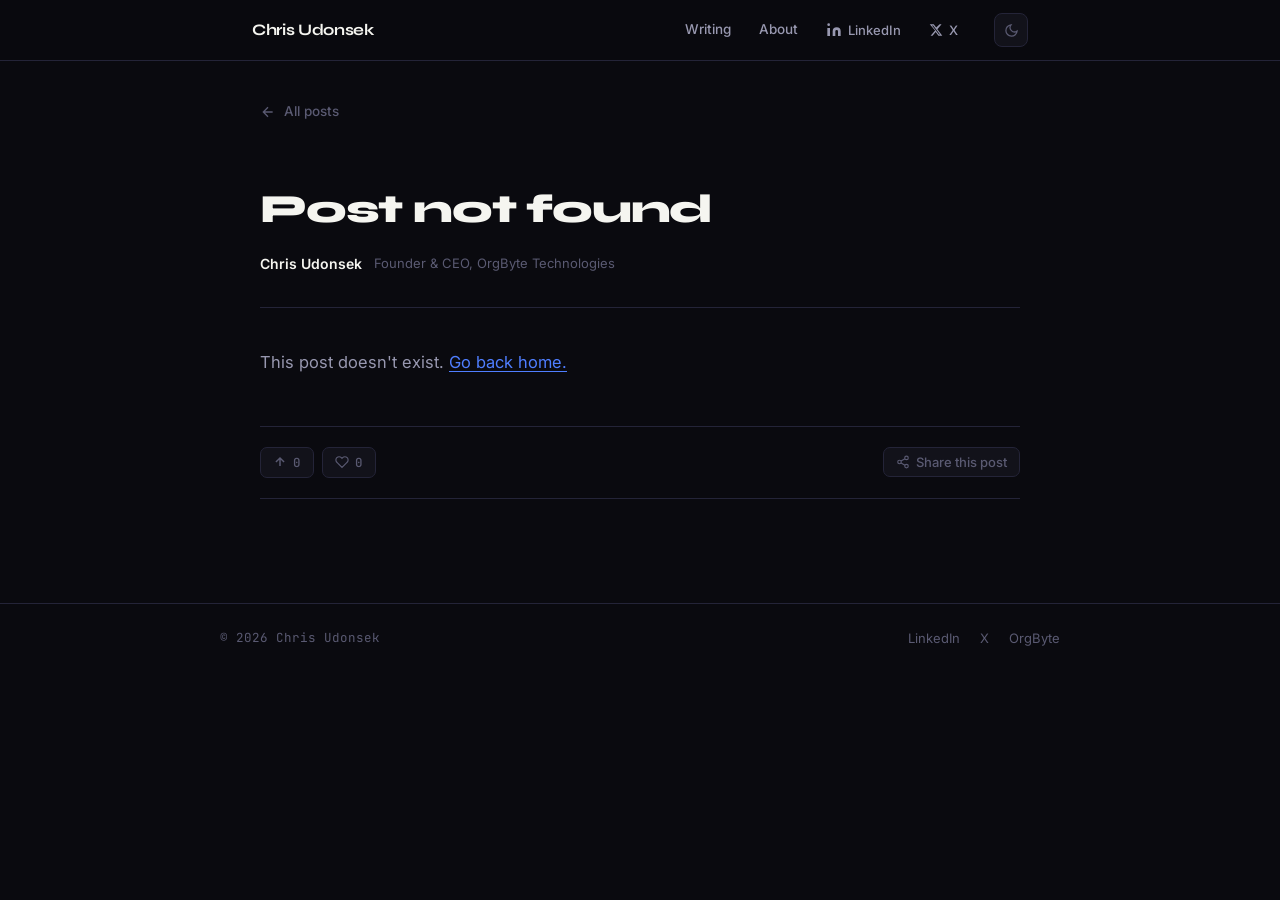
==== post.html @ 22ccaafe "Initial site upload" ====
<!DOCTYPE html>
<html lang="en">
<head>
  <meta charset="UTF-8" />
  <meta name="viewport" content="width=device-width, initial-scale=1.0" />
  <title id="pageTitle">Post — Chris Udonsek</title>
  <meta name="description" id="metaDesc" content="Writing by Chris Udonsek, Founder & CEO of OrgByte Technologies." />
  <meta property="og:url" id="ogUrl" content="https://chrisudonsek.com" />
  <meta property="og:type" content="article" />
  <meta name="twitter:card" content="summary_large_image" />
  <meta name="twitter:site" content="@chrisudonsek" />
  <link rel="preconnect" href="https://fonts.googleapis.com" />
  <link rel="preconnect" href="https://fonts.gstatic.com" crossorigin />
  <link href="https://fonts.googleapis.com/css2?family=Syne:wght@400;600;700;800&family=Inter:wght@300;400;500;600&family=JetBrains+Mono:wght@400;500&display=swap" rel="stylesheet" />
  <link rel="stylesheet" href="css/style.css" />
  <link rel="stylesheet" href="css/post.css" />
</head>
<body>

  <!-- HEADER -->
  <header class="site-header">
    <div class="header-inner">
      <a href="/" class="wordmark">Chris Udonsek</a>
      <nav class="main-nav">
        <a href="/#writing" class="nav-link">Writing</a>
        <a href="/#about" class="nav-link">About</a>
        <a href="https://linkedin.com/in/chrisudonsek" target="_blank" rel="noopener" class="nav-link nav-social">
          <svg width="16" height="16" viewBox="0 0 24 24" fill="currentColor"><path d="M16 8a6 6 0 0 1 6 6v7h-4v-7a2 2 0 0 0-2-2 2 2 0 0 0-2 2v7h-4v-7a6 6 0 0 1 6-6z"/><rect x="2" y="9" width="4" height="12"/><circle cx="4" cy="4" r="2"/></svg>
          LinkedIn
        </a>
        <a href="https://x.com/chrisudonsek" target="_blank" rel="noopener" class="nav-link nav-social">
          <svg width="14" height="14" viewBox="0 0 24 24" fill="currentColor"><path d="M18.244 2.25h3.308l-7.227 8.26 8.502 11.24H16.17l-4.714-6.231-5.401 6.231H2.746l7.73-8.835L1.254 2.25H8.08l4.253 5.622zm-1.161 17.52h1.833L7.084 4.126H5.117z"/></svg>
          X
        </a>
      </nav>
      <button class="theme-toggle" id="themeToggle" onclick="toggleTheme()" aria-label="Toggle night mode" title="Toggle night mode">
        <svg class="icon-moon" width="15" height="15" viewBox="0 0 24 24" fill="none" stroke="currentColor" stroke-width="2"><path d="M21 12.79A9 9 0 1 1 11.21 3 7 7 0 0 0 21 12.79z"/></svg>
        <svg class="icon-sun" width="15" height="15" viewBox="0 0 24 24" fill="none" stroke="currentColor" stroke-width="2"><circle cx="12" cy="12" r="5"/><line x1="12" y1="1" x2="12" y2="3"/><line x1="12" y1="21" x2="12" y2="23"/><line x1="4.22" y1="4.22" x2="5.64" y2="5.64"/><line x1="18.36" y1="18.36" x2="19.78" y2="19.78"/><line x1="1" y1="12" x2="3" y2="12"/><line x1="21" y1="12" x2="23" y2="12"/><line x1="4.22" y1="19.78" x2="5.64" y2="18.36"/><line x1="18.36" y1="5.64" x2="19.78" y2="4.22"/></svg>
      </button>
      <button class="menu-toggle" aria-label="Toggle menu" onclick="toggleMenu()">
        <span></span><span></span><span></span>
      </button>
    </div>
  </header>

  <div class="mobile-nav" id="mobileNav">
    <a href="/#writing" onclick="toggleMenu()">Writing</a>
    <a href="/#about" onclick="toggleMenu()">About</a>
    <a href="https://linkedin.com/in/chrisudonsek" target="_blank" rel="noopener">LinkedIn</a>
    <a href="https://x.com/chrisudonsek" target="_blank" rel="noopener">X (Twitter)</a>
  </div>

  <!-- POST CONTENT -->
  <article class="post-page" id="postPage">
    <div class="post-page-inner">

      <!-- Back link -->
      <a href="/" class="back-link">
        <svg width="16" height="16" viewBox="0 0 24 24" fill="none" stroke="currentColor" stroke-width="2"><path d="M19 12H5M12 5l-7 7 7 7"/></svg>
        All posts
      </a>

      <!-- Post header -->
      <header class="post-page-header">
        <div class="post-meta">
          <span class="post-type" id="postTypeLabel"></span>
          <time class="post-date" id="postDate"></time>
          <span class="read-time" id="postReadTime"></span>
        </div>
        <h1 class="post-page-title" id="postPageTitle"></h1>
        <div class="post-page-byline">
          <span class="byline-name">Chris Udonsek</span>
          <span class="byline-role">Founder & CEO, OrgByte Technologies</span>
        </div>
      </header>

      <!-- Post body -->
      <div class="post-body" id="postBody"></div>

      <!-- Post engagement -->
      <div class="post-engagement">
        <div class="engagement-actions">
          <button class="action-btn vote-btn" id="postVoteBtn" title="Upvote">
            <svg width="14" height="14" viewBox="0 0 24 24" fill="none" stroke="currentColor" stroke-width="2.5"><path d="M12 19V5M5 12l7-7 7 7"/></svg>
            <span class="vote-count" id="postVoteCount">0</span>
          </button>
          <button class="action-btn like-btn" id="postLikeBtn" title="Like">
            <svg width="14" height="14" viewBox="0 0 24 24" fill="none" stroke="currentColor" stroke-width="2"><path d="M20.84 4.61a5.5 5.5 0 0 0-7.78 0L12 5.67l-1.06-1.06a5.5 5.5 0 0 0-7.78 7.78l1.06 1.06L12 21.23l7.78-7.78 1.06-1.06a5.5 5.5 0 0 0 0-7.78z"/></svg>
            <span class="like-count" id="postLikeCount">0</span>
          </button>
        </div>
        <div class="engagement-share">
          <button class="action-btn share-btn" id="postShareBtn">
            <svg width="14" height="14" viewBox="0 0 24 24" fill="none" stroke="currentColor" stroke-width="2"><circle cx="18" cy="5" r="3"/><circle cx="6" cy="12" r="3"/><circle cx="18" cy="19" r="3"/><line x1="8.59" y1="13.51" x2="15.42" y2="17.49"/><line x1="15.41" y1="6.51" x2="8.59" y2="10.49"/></svg>
            Share this post
          </button>
        </div>
      </div>

      <!-- Original source link (for mirrored content) -->
      <div class="source-link-block" id="sourceLinkBlock" style="display:none">
        <span class="source-label">Originally posted on</span>
        <a href="#" id="sourceLink" target="_blank" rel="noopener" class="source-link-btn"></a>
      </div>

    </div>
  </article>

  <footer class="site-footer">
    <div class="footer-inner">
      <span class="footer-copy">© 2026 Chris Udonsek</span>
      <div class="footer-links">
        <a href="https://linkedin.com/in/chrisudonsek" target="_blank" rel="noopener">LinkedIn</a>
        <a href="https://x.com/chrisudonsek" target="_blank" rel="noopener">X</a>
  <a href="https://orgbyte.com" target="_blank" rel="noopener">OrgByte</a>
      </div>
    </div>
  </footer>

  <!-- SHARE MODAL -->
  <div class="share-modal" id="shareModal">
    <div class="share-modal-inner">
      <button class="share-modal-close" onclick="closeShareModal()">✕</button>
      <h3 class="share-modal-title">Share this post</h3>
      <p class="share-modal-post-title" id="shareModalTitle"></p>
      <div class="share-options">
        <button class="share-option share-option--x" onclick="shareToX()">
          <svg width="16" height="16" viewBox="0 0 24 24" fill="currentColor"><path d="M18.244 2.25h3.308l-7.227 8.26 8.502 11.24H16.17l-4.714-6.231-5.401 6.231H2.746l7.73-8.835L1.254 2.25H8.08l4.253 5.622zm-1.161 17.52h1.833L7.084 4.126H5.117z"/></svg>
          Share on X
        </button>
        <button class="share-option share-option--linkedin" onclick="shareToLinkedIn()">
          <svg width="16" height="16" viewBox="0 0 24 24" fill="currentColor"><path d="M16 8a6 6 0 0 1 6 6v7h-4v-7a2 2 0 0 0-2-2 2 2 0 0 0-2 2v7h-4v-7a6 6 0 0 1 6-6z"/><rect x="2" y="9" width="4" height="12"/><circle cx="4" cy="4" r="2"/></svg>
          Share on LinkedIn
        </button>
        <button class="share-option share-option--copy" onclick="copyLink()">
          <svg width="16" height="16" viewBox="0 0 24 24" fill="none" stroke="currentColor" stroke-width="2"><rect x="9" y="9" width="13" height="13" rx="2"/><path d="M5 15H4a2 2 0 0 1-2-2V4a2 2 0 0 1 2-2h9a2 2 0 0 1 2 2v1"/></svg>
          <span id="copyBtnText">Copy link</span>
        </button>
        </div>
    </div>
  </div>
  <div class="share-overlay" id="shareOverlay" onclick="closeShareModal()"></div>

  <script src="js/posts-data.js"></script>
  <script src="js/post.js"></script>
  <script src="js/main.js"></script>
</body>
</html>
---- css/style.css ----
/* ============================================
   CHRIS UDONSEK — chrisudonsek.com
   Design: Dark editorial, Syne + Inter
   Themes: default (crisp dark) | night (warm dim)
   ============================================ */

*, *::before, *::after {
  box-sizing: border-box;
  margin: 0;
  padding: 0;
}

/* ── CRISP DARK (default) ── */
:root {
  --bg: #0A0A0F;
  --surface: #12121A;
  --surface-hover: #1A1A2E;
  --border: #242438;
  --border-light: #2e2e4a;
  --text-primary: #F5F5F0;
  --text-secondary: #9898B0;
  --text-muted: #5A5A72;
  --accent-blue: #4F7EFF;
  --accent-blue-hover: #6B95FF;
  --accent-green: #22C55E;
  --accent-green-dim: #16A34A;
  --accent-reddit: #FF5700;
  --header-bg: rgba(10, 10, 15, 0.92);
  --font-display: 'Syne', sans-serif;
  --font-body: 'Inter', sans-serif;
  --font-mono: 'JetBrains Mono', monospace;
  --radius: 10px;
  --max-width: 760px;
  --theme-transition: background 0.35s ease, color 0.35s ease, border-color 0.35s ease;
}

/* ── WARM NIGHT THEME ── */
html.night {
  --bg: #111008;
  --surface: #1A1710;
  --surface-hover: #23200E;
  --border: #2E2A18;
  --border-light: #3D3820;
  --text-primary: #EDE8D5;
  --text-secondary: #A89F7E;
  --text-muted: #6B6245;
  --accent-blue: #7BA7FF;
  --accent-blue-hover: #99BBFF;
  --accent-green: #5EC97A;
  --accent-green-dim: #3DAB5A;
  --header-bg: rgba(17, 16, 8, 0.94);
}

html {
  scroll-behavior: smooth;
}

body {
  background: var(--bg);
  color: var(--text-primary);
  font-family: var(--font-body);
  font-size: 16px;
  line-height: 1.6;
  -webkit-font-smoothing: antialiased;
  transition: var(--theme-transition);
}

a {
  color: inherit;
  text-decoration: none;
}

/* ============================================
   HEADER
   ============================================ */

.site-header {
  position: sticky;
  top: 0;
  z-index: 100;
  background: var(--header-bg);
  backdrop-filter: blur(12px);
  -webkit-backdrop-filter: blur(12px);
  border-bottom: 1px solid var(--border);
  transition: var(--theme-transition);
}

.header-inner {
  max-width: calc(var(--max-width) + 80px);
  margin: 0 auto;
  padding: 0 32px;
  height: 60px;
  display: flex;
  align-items: center;
  gap: 24px;
}

.wordmark {
  font-family: var(--font-display);
  font-weight: 700;
  font-size: 16px;
  color: var(--text-primary);
  letter-spacing: -0.02em;
  white-space: nowrap;
  margin-right: auto;
  transition: color 0.2s;
}
.wordmark:hover { color: var(--accent-blue); }

.main-nav {
  display: flex;
  align-items: center;
  gap: 4px;
}

.nav-link {
  display: flex;
  align-items: center;
  gap: 6px;
  padding: 6px 12px;
  border-radius: 6px;
  font-size: 13.5px;
  font-weight: 500;
  color: var(--text-secondary);
  transition: color 0.2s, background 0.2s;
}
.nav-link:hover, .nav-link.active {
  color: var(--text-primary);
  background: var(--surface);
}
.nav-social { font-size: 13px; }

/* ── THEME TOGGLE ── */
.theme-toggle {
  display: flex;
  align-items: center;
  justify-content: center;
  width: 34px;
  height: 34px;
  border-radius: 8px;
  border: 1px solid var(--border);
  background: var(--surface);
  color: var(--text-muted);
  cursor: pointer;
  transition: all 0.2s;
  flex-shrink: 0;
}
.theme-toggle:hover {
  color: var(--text-primary);
  border-color: var(--border-light);
}
.theme-toggle .icon-moon { display: block; }
.theme-toggle .icon-sun  { display: none; }
html.night .theme-toggle .icon-moon { display: none; }
html.night .theme-toggle .icon-sun  { display: block; }

.menu-toggle {
  display: none;
  flex-direction: column;
  gap: 5px;
  background: none;
  border: none;
  cursor: pointer;
  padding: 4px;
}
.menu-toggle span {
  display: block;
  width: 22px;
  height: 2px;
  background: var(--text-secondary);
  border-radius: 2px;
  transition: 0.2s;
}

/* ============================================
   MOBILE NAV
   ============================================ */

.mobile-nav {
  display: none;
  flex-direction: column;
  background: var(--surface);
  border-bottom: 1px solid var(--border);
  padding: 12px 24px 16px;
  gap: 2px;
}
.mobile-nav.open { display: flex; }
.mobile-nav a {
  padding: 10px 12px;
  border-radius: 6px;
  font-size: 15px;
  font-weight: 500;
  color: var(--text-secondary);
  transition: color 0.2s, background 0.2s;
}
.mobile-nav a:hover {
  color: var(--text-primary);
  background: var(--surface-hover);
}

/* ============================================
   HERO
   ============================================ */

.hero {
  border-bottom: 1px solid var(--border);
  padding: 72px 32px 64px;
}

.hero-inner {
  max-width: var(--max-width);
  margin: 0 auto;
}

.hero-eyebrow {
  font-size: 12px;
  font-weight: 500;
  letter-spacing: 0.08em;
  text-transform: uppercase;
  color: var(--accent-blue);
  margin-bottom: 20px;
  font-family: var(--font-mono);
}

.hero-name {
  font-family: var(--font-display);
  font-size: clamp(44px, 8vw, 72px);
  font-weight: 800;
  letter-spacing: -0.04em;
  line-height: 1;
  color: var(--text-primary);
  margin-bottom: 24px;
  position: relative;
  display: inline-block;
}

.name-text {
  position: relative;
  display: inline-block;
}
.name-text::after {
  content: '';
  position: absolute;
  bottom: -4px;
  left: 0;
  height: 3px;
  width: 0;
  background: var(--accent-blue);
  border-radius: 2px;
  transition: width 0.8s cubic-bezier(0.22, 1, 0.36, 1);
}
.name-text.animate::after { width: 100%; }

.cursor {
  display: inline-block;
  width: 3px;
  color: var(--accent-blue);
  animation: blink 1s step-end infinite;
  margin-left: 4px;
  font-weight: 300;
}
@keyframes blink {
  0%, 100% { opacity: 1; }
  50% { opacity: 0; }
}
.cursor.hidden { display: none; }

.hero-tagline {
  font-size: 18px;
  line-height: 1.65;
  color: var(--text-secondary);
  max-width: 520px;
  margin-bottom: 32px;
}

.hero-socials {
  display: flex;
  flex-wrap: wrap;
  gap: 10px;
}

.social-pill {
  display: inline-flex;
  align-items: center;
  gap: 7px;
  padding: 8px 16px;
  border-radius: 100px;
  background: var(--surface);
  border: 1px solid var(--border);
  font-size: 13.5px;
  font-weight: 500;
  color: var(--text-secondary);
  transition: all 0.2s;
}
.social-pill:hover {
  color: var(--text-primary);
  border-color: var(--border-light);
  background: var(--surface-hover);
}
.social-pill--org:hover {
  color: var(--accent-green);
  border-color: var(--accent-green-dim);
}
.social-pill--reddit:hover {
  color: var(--accent-reddit);
  border-color: rgba(255, 87, 0, 0.4);
}

/* ============================================
   MAIN CONTENT
   ============================================ */

.main-content {
  max-width: calc(var(--max-width) + 80px);
  margin: 0 auto;
  padding: 56px 32px 80px;
}

.section-header {
  display: flex;
  align-items: center;
  justify-content: space-between;
  flex-wrap: wrap;
  gap: 16px;
  margin-bottom: 36px;
  padding-bottom: 20px;
  border-bottom: 1px solid var(--border);
}

.section-title {
  font-family: var(--font-display);
  font-size: 13px;
  font-weight: 700;
  letter-spacing: 0.1em;
  text-transform: uppercase;
  color: var(--text-muted);
}

.filter-tabs {
  display: flex;
  gap: 4px;
  flex-wrap: wrap;
}

.filter-btn {
  display: inline-flex;
  align-items: center;
  gap: 5px;
  padding: 5px 12px;
  border-radius: 6px;
  border: 1px solid transparent;
  background: none;
  font-size: 13px;
  font-weight: 500;
  font-family: var(--font-body);
  color: var(--text-muted);
  cursor: pointer;
  transition: all 0.2s;
}
.filter-btn:hover {
  color: var(--text-secondary);
  background: var(--surface);
}
.filter-btn.active {
  color: var(--text-primary);
  background: var(--surface);
  border-color: var(--border);
}

/* ============================================
   POST CARDS
   ============================================ */

.posts-grid {
  display: flex;
  flex-direction: column;
}

.post-card {
  padding: 28px 0;
  border-bottom: 1px solid var(--border);
  transition: opacity 0.2s;
}
.post-card:first-child { padding-top: 0; }
.post-card.hidden { display: none; }

.post-meta {
  display: flex;
  align-items: center;
  gap: 10px;
  margin-bottom: 12px;
}

.post-type {
  display: inline-flex;
  align-items: center;
  gap: 5px;
  font-size: 11px;
  font-weight: 600;
  letter-spacing: 0.06em;
  text-transform: uppercase;
  padding: 3px 8px;
  border-radius: 4px;
  font-family: var(--font-mono);
}
.post-type--essay {
  background: rgba(79, 126, 255, 0.12);
  color: #7FA8FF;
  border: 1px solid rgba(79, 126, 255, 0.25);
}
.post-type--linkedin {
  background: rgba(10, 102, 194, 0.12);
  color: #5BA3D4;
  border: 1px solid rgba(10, 102, 194, 0.25);
}
.post-type--x {
  background: rgba(245, 245, 240, 0.06);
  color: var(--text-secondary);
  border: 1px solid var(--border);
}
.post-type--reddit {
  background: rgba(255, 87, 0, 0.1);
  color: #FF7A33;
  border: 1px solid rgba(255, 87, 0, 0.25);
}

.post-date {
  font-size: 12.5px;
  color: var(--text-muted);
  font-family: var(--font-mono);
}

.post-title {
  font-family: var(--font-display);
  font-size: 19px;
  font-weight: 700;
  line-height: 1.3;
  letter-spacing: -0.02em;
  margin-bottom: 10px;
}
.post-title a {
  color: var(--text-primary);
  transition: color 0.2s;
}
.post-title a:hover { color: var(--accent-blue); }

.post-excerpt {
  font-size: 14.5px;
  line-height: 1.65;
  color: var(--text-secondary);
  margin-bottom: 16px;
  max-width: 620px;
}

.post-footer {
  display: flex;
  align-items: center;
  justify-content: space-between;
  flex-wrap: wrap;
  gap: 12px;
}

.post-actions {
  display: flex;
  align-items: center;
  gap: 4px;
}

.action-btn {
  display: inline-flex;
  align-items: center;
  gap: 6px;
  padding: 6px 12px;
  border-radius: 7px;
  border: 1px solid var(--border);
  background: var(--surface);
  font-size: 13px;
  font-weight: 500;
  font-family: var(--font-body);
  color: var(--text-muted);
  cursor: pointer;
  transition: all 0.2s;
}
.action-btn:hover {
  color: var(--text-primary);
  border-color: var(--border-light);
  background: var(--surface-hover);
}

.vote-btn.voted {
  color: var(--accent-blue);
  border-color: rgba(79, 126, 255, 0.4);
  background: rgba(79, 126, 255, 0.1);
}
.vote-btn.voted svg { stroke: var(--accent-blue); }

.like-btn.liked {
  color: #F87171;
  border-color: rgba(248, 113, 113, 0.4);
  background: rgba(248, 113, 113, 0.08);
}
.like-btn.liked svg { fill: #F87171; stroke: none; }

.vote-count, .like-count {
  font-family: var(--font-mono);
  font-size: 12.5px;
}

.share-btn { color: var(--text-muted); }

.read-time {
  font-size: 12px;
  font-family: var(--font-mono);
  color: var(--text-muted);
}

.original-link {
  font-size: 12.5px;
  font-weight: 500;
  color: var(--accent-blue);
  transition: color 0.2s;
}
.original-link:hover { color: var(--accent-blue-hover); }

/* ============================================
   ABOUT SECTION
   ============================================ */

.about-section {
  border-top: 1px solid var(--border);
  background: var(--surface);
  padding: 64px 32px;
}

.about-inner {
  max-width: var(--max-width);
  margin: 0 auto;
}

.about-label {
  font-size: 11px;
  font-weight: 700;
  letter-spacing: 0.1em;
  text-transform: uppercase;
  color: var(--text-muted);
  font-family: var(--font-mono);
  margin-bottom: 28px;
}

.about-content {
  display: grid;
  grid-template-columns: 1fr 200px;
  gap: 48px;
  align-items: start;
}

.about-text p {
  font-size: 15px;
  line-height: 1.75;
  color: var(--text-secondary);
  margin-bottom: 16px;
}
.about-text p:last-child { margin-bottom: 0; }
.about-text a {
  color: var(--accent-blue);
  transition: color 0.2s;
}
.about-text a:hover { color: var(--accent-blue-hover); }

.about-links {
  display: flex;
  flex-direction: column;
  gap: 8px;
  padding-top: 4px;
}
.about-link {
  font-size: 13.5px;
  font-weight: 500;
  color: var(--text-muted);
  transition: color 0.2s;
  padding: 6px 0;
  border-bottom: 1px solid var(--border);
}
.about-link:last-child { border-bottom: none; }
.about-link:hover { color: var(--accent-blue); }

/* ============================================
   FOOTER
   ============================================ */

.site-footer {
  border-top: 1px solid var(--border);
  padding: 24px 32px;
}

.footer-inner {
  max-width: calc(var(--max-width) + 80px);
  margin: 0 auto;
  display: flex;
  align-items: center;
  justify-content: space-between;
}

.footer-copy {
  font-size: 12.5px;
  color: var(--text-muted);
  font-family: var(--font-mono);
}

.footer-links {
  display: flex;
  gap: 20px;
}
.footer-links a {
  font-size: 13px;
  color: var(--text-muted);
  transition: color 0.2s;
}
.footer-links a:hover { color: var(--text-secondary); }

/* ============================================
   SHARE MODAL
   ============================================ */

.share-overlay {
  display: none;
  position: fixed;
  inset: 0;
  background: rgba(0,0,0,0.6);
  z-index: 200;
  backdrop-filter: blur(4px);
}
.share-overlay.open { display: block; }

.share-modal {
  display: none;
  position: fixed;
  bottom: 0;
  left: 0;
  right: 0;
  z-index: 201;
  background: var(--surface);
  border-top: 1px solid var(--border);
  border-radius: 20px 20px 0 0;
  padding: 24px 24px 40px;
  transform: translateY(100%);
  transition: transform 0.3s cubic-bezier(0.32, 0.72, 0, 1);
}
.share-modal.open {
  display: block;
  transform: translateY(0);
}

@media (min-width: 640px) {
  .share-modal {
    bottom: auto;
    top: 50%;
    left: 50%;
    right: auto;
    transform: translate(-50%, -40%) scale(0.96);
    width: 420px;
    border-radius: 16px;
    border: 1px solid var(--border);
    opacity: 0;
    transition: transform 0.25s cubic-bezier(0.32, 0.72, 0, 1), opacity 0.25s;
  }
  .share-modal.open {
    transform: translate(-50%, -50%) scale(1);
    opacity: 1;
  }
}

.share-modal-close {
  position: absolute;
  top: 16px;
  right: 16px;
  background: var(--surface-hover);
  border: none;
  color: var(--text-secondary);
  width: 28px;
  height: 28px;
  border-radius: 50%;
  font-size: 13px;
  cursor: pointer;
  display: flex;
  align-items: center;
  justify-content: center;
  transition: all 0.2s;
}
.share-modal-close:hover {
  background: var(--border);
  color: var(--text-primary);
}

.share-modal-title {
  font-family: var(--font-display);
  font-size: 16px;
  font-weight: 700;
  color: var(--text-primary);
  margin-bottom: 6px;
}

.share-modal-post-title {
  font-size: 13px;
  color: var(--text-muted);
  margin-bottom: 20px;
  line-height: 1.4;
}

.share-options {
  display: flex;
  flex-direction: column;
  gap: 8px;
}

.share-option {
  display: flex;
  align-items: center;
  gap: 10px;
  padding: 13px 16px;
  border-radius: 10px;
  border: 1px solid var(--border);
  background: var(--bg);
  font-size: 14px;
  font-weight: 500;
  font-family: var(--font-body);
  cursor: pointer;
  transition: all 0.2s;
  color: var(--text-secondary);
}
.share-option:hover { color: var(--text-primary); border-color: var(--border-light); }
.share-option--x:hover { background: rgba(255,255,255,0.04); }
.share-option--linkedin:hover { background: rgba(10, 102, 194, 0.08); color: #6BB5DD; }
.share-option--copy:hover { background: rgba(79, 126, 255, 0.08); color: var(--accent-blue); }
.share-option--reddit:hover { background: rgba(255, 87, 0, 0.08); color: #FF7A33; }

/* ============================================
   RESPONSIVE
   ============================================ */

@media (max-width: 640px) {
  .header-inner { padding: 0 20px; gap: 12px; }
  .main-nav { display: none; }
  .menu-toggle { display: flex; }

  .hero { padding: 48px 20px 44px; }
  .hero-name { font-size: 40px; }
  .hero-tagline { font-size: 16px; }

  .main-content { padding: 36px 20px 60px; }

  .section-header { flex-direction: column; align-items: flex-start; }

  .post-title { font-size: 17px; }
  .post-excerpt { font-size: 14px; }

  .about-section { padding: 48px 20px; }
  .about-content { grid-template-columns: 1fr; gap: 28px; }

  .site-footer { padding: 20px; }
  .footer-links { gap: 16px; }
}

@media (prefers-reduced-motion: reduce) {
  .name-text::after, .cursor, .share-modal, .share-overlay,
  body, .site-header { transition: none; animation: none; }
}

/* ============================================
   READ MORE / FEATURED CARD
   ============================================ */

.post-card--featured {
  background: var(--surface);
  border: 1px solid var(--border);
  border-radius: 12px;
  padding: 28px 24px;
  margin-bottom: 8px;
}
.post-card--featured:first-child { padding-top: 28px; }

.post-badge {
  display: inline-flex;
  align-items: center;
  padding: 2px 8px;
  border-radius: 4px;
  font-size: 10px;
  font-weight: 700;
  letter-spacing: 0.08em;
  text-transform: uppercase;
  font-family: var(--font-mono);
  background: rgba(79, 126, 255, 0.15);
  color: var(--accent-blue);
  border: 1px solid rgba(79, 126, 255, 0.3);
}

.post-expanded { margin-top: 0; }
.post-expanded.hidden { display: none; }

.read-more-btn {
  display: inline-flex;
  align-items: center;
  gap: 5px;
  margin: 8px 0 16px;
  background: none;
  border: none;
  font-size: 13px;
  font-weight: 600;
  font-family: var(--font-body);
  color: var(--accent-blue);
  cursor: pointer;
  padding: 0;
  transition: color 0.2s;
}
.read-more-btn:hover { color: var(--accent-blue-hover); }

.read-more-icon {
  transition: transform 0.25s ease;
}
.read-more-btn.expanded .read-more-icon {
  transform: rotate(180deg);
}

.post-footer-right {
  display: flex;
  align-items: center;
  gap: 16px;
}

.read-full-link {
  font-size: 13px;
  font-weight: 600;
  color: var(--accent-blue);
  transition: color 0.2s;
}
.read-full-link:hover { color: var(--accent-blue-hover); }

@media (max-width: 640px) {
  .post-card--featured { padding: 20px 16px; }
  .post-footer-right { flex-direction: column; align-items: flex-end; gap: 6px; }
}
---- css/post.css ----
/* ============================================
   POST PAGE STYLES — post.css
   ============================================ */

.post-page {
  padding: 40px 32px 80px;
}

.post-page-inner {
  max-width: var(--max-width);
  margin: 0 auto;
}

.back-link {
  display: inline-flex;
  align-items: center;
  gap: 8px;
  font-size: 13.5px;
  font-weight: 500;
  color: var(--text-muted);
  margin-bottom: 40px;
  transition: color 0.2s;
}
.back-link:hover { color: var(--accent-blue); }

.post-page-header {
  margin-bottom: 40px;
  padding-bottom: 32px;
  border-bottom: 1px solid var(--border);
}

.post-page-header .post-meta {
  margin-bottom: 16px;
  gap: 12px;
}

.post-page-title {
  font-family: var(--font-display);
  font-size: clamp(26px, 5vw, 40px);
  font-weight: 800;
  letter-spacing: -0.03em;
  line-height: 1.2;
  color: var(--text-primary);
  margin-bottom: 20px;
}

.post-page-byline {
  display: flex;
  align-items: center;
  gap: 12px;
  flex-wrap: wrap;
}

.byline-name {
  font-size: 14px;
  font-weight: 600;
  color: var(--text-primary);
}

.byline-role {
  font-size: 13px;
  color: var(--text-muted);
}

/* ── POST BODY TYPOGRAPHY ── */
.post-body {
  color: var(--text-secondary);
  font-size: 16.5px;
  line-height: 1.8;
  margin-bottom: 48px;
}

.post-body p {
  margin-bottom: 24px;
}

.post-body h2 {
  font-family: var(--font-display);
  font-size: 22px;
  font-weight: 700;
  letter-spacing: -0.02em;
  color: var(--text-primary);
  margin: 40px 0 16px;
}

.post-body h3 {
  font-family: var(--font-display);
  font-size: 18px;
  font-weight: 700;
  color: var(--text-primary);
  margin: 32px 0 12px;
}

.post-body a {
  color: var(--accent-blue);
  text-decoration: underline;
  text-underline-offset: 3px;
  transition: color 0.2s;
}
.post-body a:hover { color: var(--accent-blue-hover); }

.post-body strong {
  color: var(--text-primary);
  font-weight: 600;
}

.post-body ul, .post-body ol {
  margin-bottom: 24px;
  padding-left: 24px;
}

.post-body li {
  margin-bottom: 8px;
}

.post-body blockquote {
  border-left: 3px solid var(--accent-blue);
  padding: 4px 0 4px 20px;
  margin: 28px 0;
  color: var(--text-primary);
  font-size: 18px;
  font-style: italic;
  line-height: 1.65;
}

.post-body code {
  font-family: var(--font-mono);
  font-size: 14px;
  background: var(--surface);
  border: 1px solid var(--border);
  border-radius: 4px;
  padding: 2px 6px;
  color: var(--accent-green);
}

.post-body pre {
  background: var(--surface);
  border: 1px solid var(--border);
  border-radius: 10px;
  padding: 20px;
  overflow-x: auto;
  margin-bottom: 24px;
}
.post-body pre code {
  background: none;
  border: none;
  padding: 0;
  font-size: 14px;
}

/* ── ENGAGEMENT BAR ── */
.post-engagement {
  display: flex;
  align-items: center;
  justify-content: space-between;
  flex-wrap: wrap;
  gap: 12px;
  padding: 20px 0;
  border-top: 1px solid var(--border);
  border-bottom: 1px solid var(--border);
  margin-bottom: 24px;
}

.engagement-actions {
  display: flex;
  gap: 8px;
}

/* ── SOURCE LINK ── */
.source-link-block {
  display: flex;
  align-items: center;
  gap: 12px;
  padding: 16px 20px;
  background: var(--surface);
  border: 1px solid var(--border);
  border-radius: 10px;
  margin-top: 16px;
}

.source-label {
  font-size: 13px;
  color: var(--text-muted);
  white-space: nowrap;
}

.source-link-btn {
  font-size: 13.5px;
  font-weight: 600;
  color: var(--accent-blue);
  transition: color 0.2s;
}
.source-link-btn:hover { color: var(--accent-blue-hover); }

/* ── RESPONSIVE ── */
@media (max-width: 640px) {
  .post-page { padding: 32px 20px 60px; }
  .post-body { font-size: 16px; }
}

/* ── AUTHOR NOTE ── */
.post-author-note {
  margin-top: 48px;
  padding-top: 20px;
  border-top: 1px solid var(--border);
  font-size: 13.5px !important;
  color: var(--text-muted) !important;
  font-family: var(--font-mono);
  line-height: 1.6 !important;
}
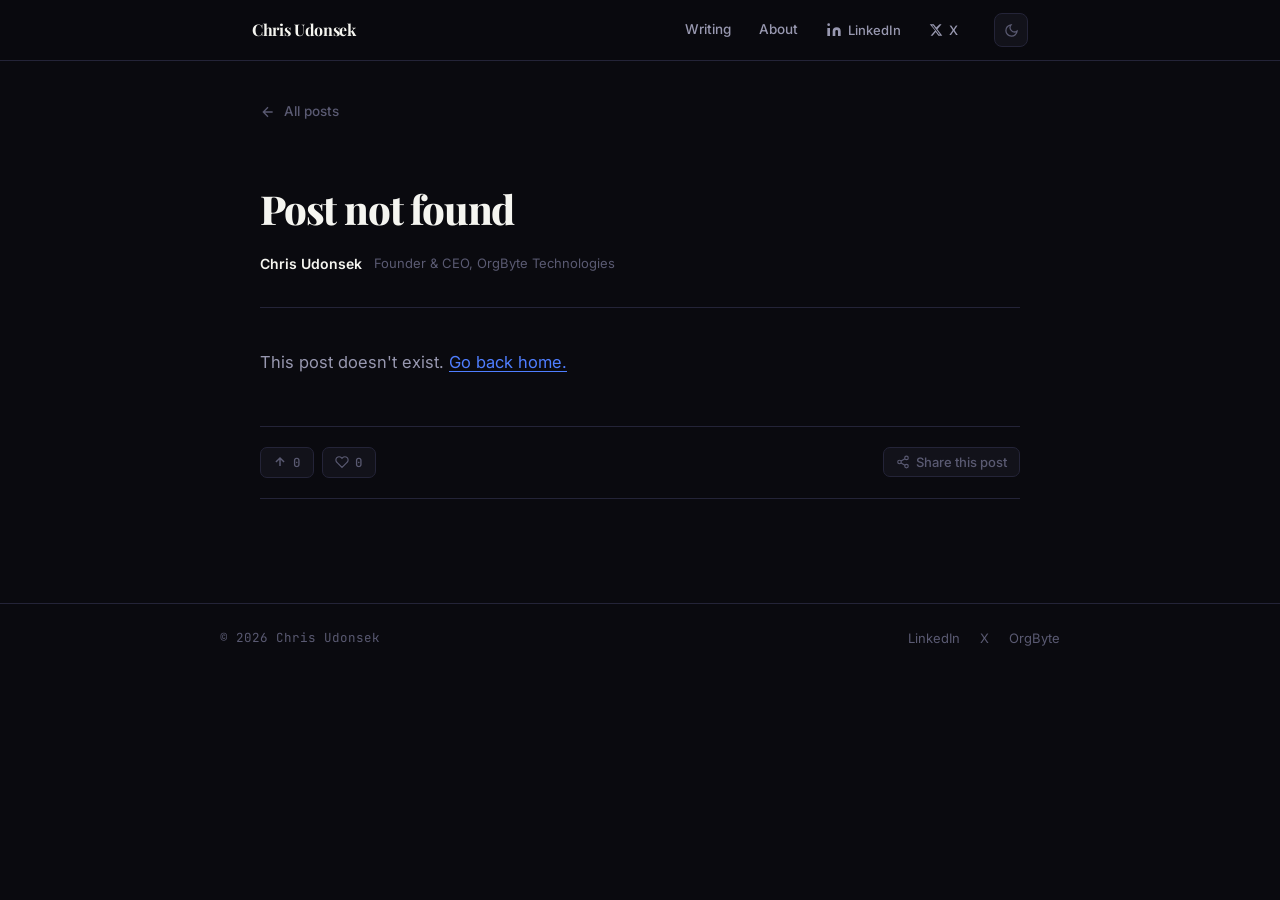
==== commit ff60e50a: "update, Keepdots corrections, content fixes" ====
--- a/post.html
+++ b/post.html
@@ -3,7 +3,7 @@
 <head>
   <meta charset="UTF-8" />
   <meta name="viewport" content="width=device-width, initial-scale=1.0" />
-  <title id="pageTitle">Post — Chris Udonsek</title>
+  <title id="pageTitle">Post | Chris Udonsek</title>
   <meta name="description" id="metaDesc" content="Writing by Chris Udonsek, Founder & CEO of OrgByte Technologies." />
   <meta property="og:url" id="ogUrl" content="https://chrisudonsek.com" />
   <meta property="og:type" content="article" />
@@ -11,7 +11,8 @@
   <meta name="twitter:site" content="@chrisudonsek" />
   <link rel="preconnect" href="https://fonts.googleapis.com" />
   <link rel="preconnect" href="https://fonts.gstatic.com" crossorigin />
-  <link href="https://fonts.googleapis.com/css2?family=Syne:wght@400;600;700;800&family=Inter:wght@300;400;500;600&family=JetBrains+Mono:wght@400;500&display=swap" rel="stylesheet" />
+  <link href="https://fonts.googleapis.com/css2?family=Playfair+Display:wght@700;800;900&family=Inter:wght@300;400;500;600&family=JetBrains+Mono:wght@400;500&display=swap" rel="stylesheet" media="print" onload="this.media='all'" />
+  <noscript><link href="https://fonts.googleapis.com/css2?family=Playfair+Display:wght@700;800;900&family=Inter:wght@300;400;500;600&family=JetBrains+Mono:wght@400;500&display=swap" rel="stylesheet" /></noscript>
   <link rel="stylesheet" href="css/style.css" />
   <link rel="stylesheet" href="css/post.css" />
 </head>
--- a/css/style.css
+++ b/css/style.css
@@ -26,9 +26,9 @@
   --accent-green-dim: #16A34A;
   --accent-reddit: #FF5700;
   --header-bg: rgba(10, 10, 15, 0.92);
-  --font-display: 'Syne', sans-serif;
-  --font-body: 'Inter', sans-serif;
-  --font-mono: 'JetBrains Mono', monospace;
+  --font-display: 'Playfair Display', Georgia, 'Times New Roman', serif;
+  --font-body: 'Inter', -apple-system, BlinkMacSystemFont, 'Segoe UI', sans-serif;
+  --font-mono: 'JetBrains Mono', 'SF Mono', 'Fira Code', monospace;
   --radius: 10px;
   --max-width: 760px;
   --theme-transition: background 0.35s ease, color 0.35s ease, border-color 0.35s ease;
@@ -56,7 +56,9 @@
 }
 
 body {
+  background: #0A0A0F;
   background: var(--bg);
+  color: #F5F5F0;
   color: var(--text-primary);
   font-family: var(--font-body);
   font-size: 16px;
@@ -839,3 +841,148 @@
   .post-card--featured { padding: 20px 16px; }
   .post-footer-right { flex-direction: column; align-items: flex-end; gap: 6px; }
 }
+
+/* ============================================
+   CONTACT SECTION
+   ============================================ */
+
+.contact-section {
+  border-top: 1px solid var(--border);
+  padding: 64px 32px;
+}
+
+.contact-inner {
+  max-width: var(--max-width);
+  margin: 0 auto;
+}
+
+.contact-label {
+  font-size: 11px;
+  font-weight: 700;
+  letter-spacing: 0.1em;
+  text-transform: uppercase;
+  color: var(--text-muted);
+  font-family: var(--font-mono);
+  margin-bottom: 28px;
+}
+
+.contact-content {
+  display: grid;
+  grid-template-columns: 1fr 1.6fr;
+  gap: 56px;
+  align-items: start;
+}
+
+.contact-heading {
+  font-family: var(--font-display);
+  font-size: 24px;
+  font-weight: 700;
+  letter-spacing: -0.02em;
+  color: var(--text-primary);
+  margin-bottom: 12px;
+}
+
+.contact-text p {
+  font-size: 14.5px;
+  line-height: 1.7;
+  color: var(--text-secondary);
+}
+
+.contact-form {
+  display: flex;
+  flex-direction: column;
+  gap: 16px;
+}
+
+.form-row {
+  display: grid;
+  grid-template-columns: 1fr 1fr;
+  gap: 16px;
+}
+
+.form-group {
+  display: flex;
+  flex-direction: column;
+  gap: 6px;
+}
+
+.form-label {
+  font-size: 12.5px;
+  font-weight: 600;
+  color: var(--text-muted);
+  font-family: var(--font-mono);
+  letter-spacing: 0.04em;
+}
+
+.form-input {
+  background: var(--surface);
+  border: 1px solid var(--border);
+  border-radius: 8px;
+  padding: 11px 14px;
+  font-size: 14px;
+  font-family: var(--font-body);
+  color: var(--text-primary);
+  outline: none;
+  transition: border-color 0.2s, background 0.2s;
+  width: 100%;
+}
+.form-input::placeholder { color: var(--text-muted); }
+.form-input:focus {
+  border-color: var(--accent-blue);
+  background: var(--surface-hover);
+}
+
+.form-textarea {
+  resize: vertical;
+  min-height: 120px;
+  line-height: 1.6;
+}
+
+.form-submit {
+  display: inline-flex;
+  align-items: center;
+  justify-content: center;
+  gap: 8px;
+  padding: 12px 24px;
+  background: var(--accent-blue);
+  border: none;
+  border-radius: 8px;
+  font-size: 14px;
+  font-weight: 600;
+  font-family: var(--font-body);
+  color: #fff;
+  cursor: pointer;
+  transition: background 0.2s, transform 0.1s;
+  align-self: flex-start;
+}
+.form-submit:hover { background: var(--accent-blue-hover); }
+.form-submit:active { transform: scale(0.98); }
+.form-submit:disabled { opacity: 0.6; cursor: not-allowed; }
+
+.form-success, .form-error {
+  display: flex;
+  align-items: center;
+  gap: 8px;
+  font-size: 13.5px;
+  padding: 12px 16px;
+  border-radius: 8px;
+}
+.form-success {
+  background: rgba(34, 197, 94, 0.1);
+  border: 1px solid rgba(34, 197, 94, 0.25);
+  color: var(--accent-green);
+}
+.form-error {
+  background: rgba(248, 113, 113, 0.08);
+  border: 1px solid rgba(248, 113, 113, 0.25);
+  color: #F87171;
+}
+.form-error a { color: inherit; text-decoration: underline; }
+.hidden { display: none !important; }
+
+@media (max-width: 640px) {
+  .contact-section { padding: 48px 20px; }
+  .contact-content { grid-template-columns: 1fr; gap: 28px; }
+  .form-row { grid-template-columns: 1fr; }
+  .form-submit { width: 100%; }
+}
